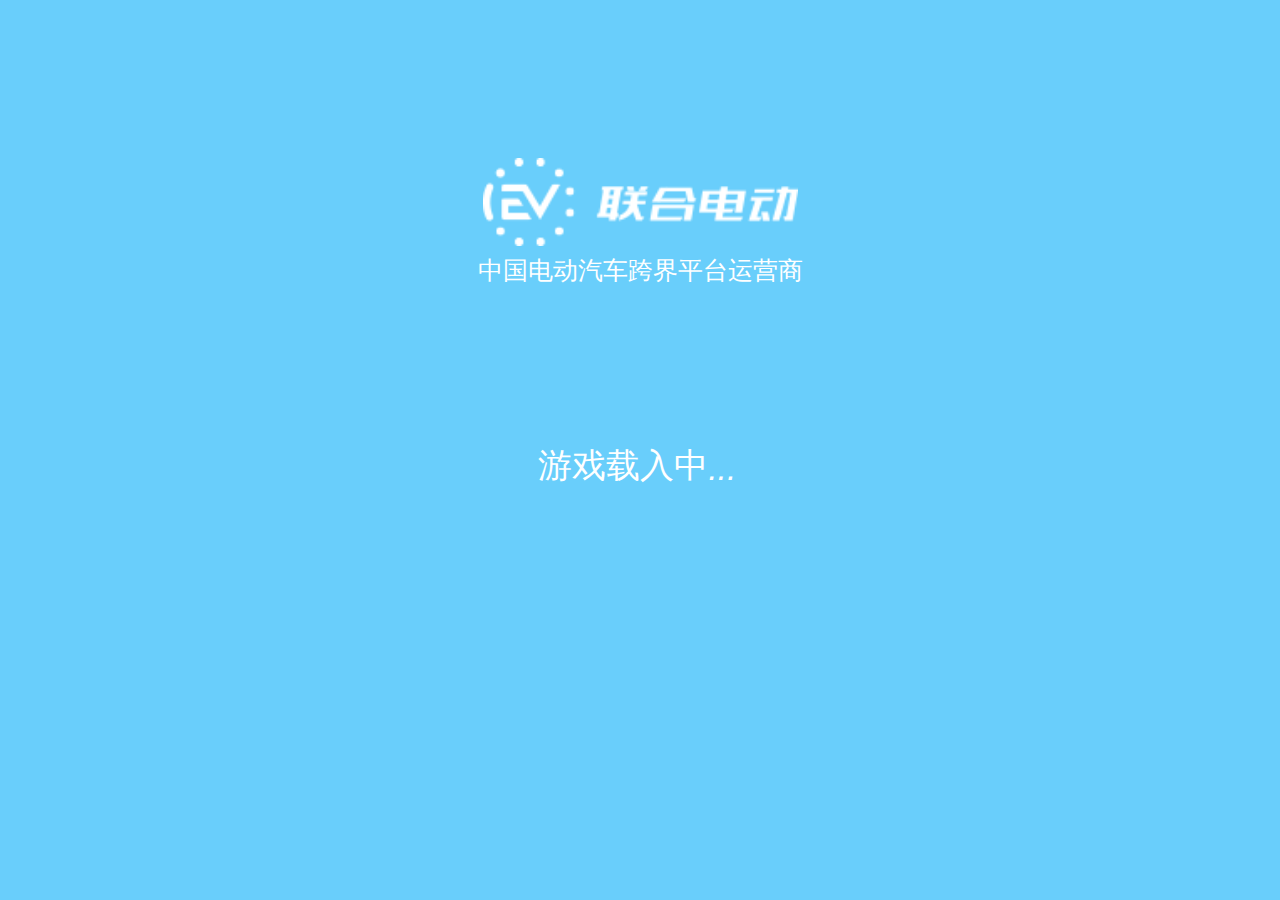
==== index.html @ 429b1b58 "index.html" ====
<!DOCTYPE html>
<html lang="en">
<head>
	<meta charset="UTF-8">
	<meta name="viewport" content="width=device-width, initial-scale=1,maximum-scale=1.0,user-scalable=0">
	<title>平衡木</title>
	<link rel="stylesheet" href="bar_game/css/beam.css?v=3.2">
	<script src="bar_game/js/jquery.min.js"></script>
	<script src="http://res.wx.qq.com/open/js/jweixin-1.0.0.js"></script>
	<script>
		var _hmt = _hmt || [];
	    (function() {
	      var hm = document.createElement("script");
	      hm.src = "//hm.baidu.com/hm.js?08fbff2126b854cf44dd20dcfc7817ad";
	      var s = document.getElementsByTagName("script")[0];
	      s.parentNode.insertBefore(hm, s);
	    })();

	    (function(i,s,o,g,r,a,m){i['GoogleAnalyticsObject']=r;i[r]=i[r]||function(){
	    (i[r].q=i[r].q||[]).push(arguments)},i[r].l=1*new Date();a=s.createElement(o),
	    m=s.getElementsByTagName(o)[0];a.async=1;a.src=g;m.parentNode.insertBefore(a,m)
	    })(window,document,'script','//www.google-analytics.com/analytics.js','ga');

	    ga('create', 'UA-75805547-1', 'auto');
	    ga('send', 'pageview');
	    function trackEvent(category,action,opt_label,opt_value){
	        _hmt.push(['_trackEvent', category, action, opt_label, opt_value]);
	        ga('send', 'event', category, action, opt_label, opt_value);
	    }

		trackEvent('平衡木游戏推广','链接打开数','访问量');

        if (!window.paper) {
            var paperScript = document.createElement('script');
            paperScript.src = "bar_game/js/paper-full.min.js";
            document.head.appendChild(paperScript);
        }
        var this_text = '重温经典系列No.1《平衡木》我们要重温的，也许不仅仅是游戏。';
        var friend_text = '最怀念的不是游戏本身，而是玩游戏的人';
        wx.config({
            debug: false, 

            appId: "{$signPackage['appId']}", // 必填，公众号的唯一标识

            timestamp: "{$signPackage['timestamp']}", // 必填，生成签名的时间戳

            nonceStr: "{$signPackage['nonceStr']}", // 必填，生成签名的随机串

	        signature: "{$signPackage['signature']}", // 必填，签名，见附录1

	        jsApiList: ['onMenuShareTimeline', 'onMenuShareAppMessage'] // 必填，需要使用的JS接口列表，所有JS接口列表见附录2
	    });
	    function share_th(){
	    	wx.ready(function () {
		        wx.onMenuShareAppMessage({
		            title: this_text, // 分享标题
		            desc: friend_text,         
		            link: "http://www.i-ev.com/index.php?m=activity&c=game&a=balance",
		            imgUrl: 'http://www.i-ev.com/statics/game/bar_game/images/blance_200.jpg',
		            type: 'link',
		            dataUrl: '',
		            success: function () {
		                trackEvent('平衡木游戏推广','分享','分享给朋友');
		            },
		            cancel: function () {

		            }

		        });
		        wx.onMenuShareTimeline({
		            title: this_text, // 分享标题
		            link: "http://www.i-ev.com/index.php?m=activity&c=game&a=balance",
		            imgUrl: 'http://www.i-ev.com/statics/game/bar_game/images/blance_200.jpg',
		            success: function () {
		                trackEvent('平衡木游戏推广','分享','分享朋友圈');
		            },
		            cancel: function () {

		            }
		        });
		    });
	    }
	    share_th();
    </script>
</head>
<body>
	<div id="loading">
		<div class="wrap">
			<h2 class="load-logo">
				<img src="bar_game/images/download-logo.png" alt="">
			</h2>
			<p>中国电动汽车跨界平台运营商</p>
			<span class='loadtext'>游戏载入中<span><i>...</i></span></span>
		</div>
	</div>
	<div class="canvas-box">
		<canvas id="canvas" resize stats hidpi="on"></canvas>
	</div>
	<div class="canvas-btn">
		<div class="btn btn-left">
			<!-- <div class="touch"></div> -->
		</div>
		<div class="btn btn-right">
			<!-- <div class="touch"></div> -->
		</div>
	</div>
	<div class="start">
		<div class="start-button">
			<div class="B start-left">
				<img src="bar_game/images/start-btn-btn.png" alt="">
				开始游戏
			</div>
			<div class="B start-right">
				<img src="bar_game/images/ranking-btn-bg.png" alt="">
				排行榜
			</div>
		</div>
	</div>
	<div class="Ranking-List">
		<span class="logo">
			<img src="bar_game/images/logo.png" alt="">
		</span>
		<h2 class="rank-tit">排行榜</h2>
		<div class="rank-me">
			<div class="rank-me-box">
				<div class="list-man">
					<span class="num">暂无</span>
					<span class="man-img">
						<img src="bar_game/images/touxiang.png" alt="">
					</span>
					<span class="man-name">
						暂无
					</span>
				</div>
				<div class="list-time">
					暂无
				</div>
			</div>
		</div>
		<ul class="rank-list"></ul>
		<!-- <div class="rank-banner" style="display: none">
			<img src="bar_game/images/ranking-banner.png" alt="">
			<span class="close-rank-banner"></span>
		</div> -->
		<span class="close-Rank"></span>
	</div>
	<div class="end">
		<div class="end-box">
			<span class="end-time"></span>
			<div class="end-courage">
				不错呦，继续加油哦！！
			</div>
			<div class="end-Ranking">您的最好成绩是<span class="goodtime"></span>" 位列第<span class="goodnum">计算中...</span></div>
			<ul class="three-list"></ul>
			<div class="end-btn">
				<div class="endB Ebtn-left">
					<img src="bar_game/images/share.png" alt="">
					分享
				</div>
				<div class="endB Ebtn-center">
					<img src="bar_game/images/ranking-end-bg.png" alt="">
					排行榜
				</div>
				<div class="endB Ebtn-right">
					<img src="bar_game/images/again-bg.png" alt="">
					重来
				</div>
			</div>
		</div>
		<div class="end-banner" data-falg="true">
			<img src="bar_game/images/ranking-banner.png" alt="">
			<!-- <div class="banner-logo">
				<img src="bar_game/images/JNClogo.png" alt="">
			</div>	
			<p class="banner-tit">聚能充APP</p>
			<p class="banner-text">下载注册送50元电费</p> -->
			<span class="close-endbanner"></span>
		</div>
		<div class="end-banner1" data-falg="true">
			<img src="bar_game/images/end-banner1bg.png" alt="">
			<span class="close-endbanner1"></span>
		</div>
	</div>
	<div class="download active-no">
		<div class="download-box">
			<div class="download-img">
				<img src="bar_game/images/download-banner.png" alt="">
			</div>
			<div class="wushi">
				<img src="bar_game/images/wushiicon.png" alt="">
			</div>
			<h2 class='download-tit'>聚能充</h2>
			<p class="download-text">做贴心的找桩充电APP</p>
			<div class="download-code">
				<div class="code-left">
					<span class="downbtn">
						<a href="http://ju.i-ev.com/index.html?source=downBalanceBeam">下载APP</a>
					</span>
					<div class="downtext">
						扫码关注聚能充公众号<br/>体验便捷式找桩充电服务
						<i></i>
					</div>
				</div>
				<div class="code-right">
					<img src="bar_game/images/JUCgongzhonghao.png" alt="">
				</div>
			</div>
			<span class="download-logo"></span>
			<span class="close-down"></span>
		</div>
	</div>
	<div class="Advertisement active-no">
		<div class="Adver-box">
			<a href="http://www.i-ev.com/huodong/wdopen">
				<img src="bar_game/images/Advertisementbg.png" alt="">
				<span class="close-Adver"></span>
			</a>
		</div>
	</div>
	<div class="ajax-load">
		<img src="bar_game/images/loading.gif" alt="">
	</div>
	<div class="start-footer" data-falg="true">
		<i>关注聚能充公众号即送50元电费</i>
		<span class="close-start-footer"></span>
	</div>
	<div class="start-footer1" data-falg="true">
		<img src="bar_game/images/startfooter1banner.png" alt="">
		<span class="close-start-footer1"></span>
	</div>
	<div class="share-box">
		<img src="bar_game/images/share_shou.png" alt="">
		<p>点击右上角<br/>告诉你的小伙伴们^_^</p>
	</div>
	<div class="rank-baer-open active-no">
			<img src="bar_game/images/rank-banner-cont.png" alt="">
			<!-- <span class="rank-code"></span> -->
			<span class="close-rankopen"></span>
		</div>
	<div class="imglist">
		<img id="wood" src="bar_game/images/wood_bg.png" alt="">
		<img id="bar" src="bar_game/images/bar_bg.png" alt="">
		<img id="pin" src="bar_game/images/pin_circle_bg.png" alt="">
	</div>
</body>
<script>
	;
    (function () {
        var cw = window.innerWidth;
        var $html = document.querySelector('html');
        if (cw > 540) {
            $html.style.fontSize = '33.75px';
        } else {
            $html.style.fontSize = cw * .05 + 'px';
        }
    })(); 
	
</script>
<script type="text/paperscript" canvas="canvas" src="bar_game/js/beam.js?v=2.5"></script>
<script src="bar_game/js/track.js?v=1.3"></script>
</html>
---- bar_game/css/beam.css ----
* {
  margin: 0;
  padding: 0;
  list-style: none;
  box-sizing: border-box;
}
a {
  text-decoration: none;
}
html {
  width: 100%;
  height: 100%;
}
body {
  font-family: 'Helvetica Neue', Helvetica, 'PingFang SC', 'Hiragino Sans GB', 'Microsoft YaHei', Arial, sans-serif;
  background: #e0e0f1;
  width: 100%;
  height: 100%;
  overflow: hidden;
}
img {
  display: block;
  border: none;
}
.imglist {
  background: red;
}
.imglist > img {
  opacity: 0;
}
.canvas-box {
  width: 100%;
  height: 100%;
  overflow: hidden;
}
.loadtext span {
  display: inline-block;
  width: 1rem;
  height: 1rem;
  vertical-align: -0.25rem;
}
.loadtext i {
  display: inline-block;
  width: 1rem;
  height: 1rem;
  float: left;
  line-height: 1;
  text-align: justify;
  overflow: hidden;
  -webkit-animation: dot 1s infinite step-start both;
  animation: dot 1s infinite step-start both;
}
@keyframes dot {
  33% {
    width: 0.2rem;
  }
  66% {
    width: 0.5rem;
  }
}
@-webkit-keyframes dot {
  33% {
    width: 0.2rem;
  }
  66% {
    width: 0.5rem;
  }
}
#loading {
  position: absolute;
  top: 0;
  right: 0;
  bottom: 0;
  left: 0;
  line-height: 3rem;
  text-align: center;
  background: #69cefb;
  display: block;
  z-index: 999;
}
#loading .wrap {
  width: 100%;
  height: 100%;
  position: relative;
}
#loading .load-logo {
  width: 9.33333333rem;
  height: 7.46666667rem;
  padding-top: 4.66666667rem;
  margin: 0 auto;
}
#loading .load-logo img {
  width: 100%;
}
#loading p {
  height: 1.06666667rem;
  line-height: 1.06666667rem;
  text-align: center;
  font-size: 0.74666667rem;
  color: #fff;
}
#loading .loadtext {
  display: block;
  height: 2rem;
  line-height: 2rem;
  text-align: center;
  color: #fff;
  margin-top: 4.26666667rem;
}
.ajax-load {
  position: absolute;
  top: 0;
  bottom: 0;
  left: 0;
  right: 0;
  display: none;
  z-index: 9999;
}
.ajax-load img {
  display: block;
  width: 3rem;
  position: absolute;
  top: 0;
  bottom: 0;
  left: 0;
  right: 0;
  margin: auto;
}
.imglist {
  width: 0;
  height: 0;
  opacity: 0;
  overflow: hidden;
}
.canvas-btn {
  width: 15.46666667rem;
  height: 6.13333333rem;
  position: absolute;
  bottom: 4.26666667rem;
  left: 50%;
  margin-left: -7.73333333rem;
}
.canvas-btn .btn {
  width: 6.13333333rem;
  height: 6.13333333rem;
}
.canvas-btn .btn .touch {
  width: 100%;
  height: 100%;
}
.canvas-btn .btn.btn-left {
  float: left;
  background: url(../images/btn-left-bg.png) no-repeat center center / contain;
}
.canvas-btn .btn.btn-right {
  float: right;
  background: url(../images/btn-right-bg.png) no-repeat center center / contain;
}
/*开始游戏*/
.start {
  position: absolute;
  top: 0;
  left: 0;
  right: 0;
  bottom: 0;
  display: none;
  z-index: 7;
  background: url(../images/start-bg.png) no-repeat center center / cover;
}
.start .start-button {
  width: 12.8rem;
  height: 6.4rem;
  position: absolute;
  bottom: 4.26666667rem;
  left: 50%;
  color: #fff;
  margin-left: -6.4rem;
}
.start .start-button .B {
  width: 4.8rem;
  height: 100%;
  text-align: center;
  padding-top: 4.8rem;
  float: left;
  position: relative;
}
.start .start-button .B > img {
  display: block;
  width: 100%;
  position: absolute;
  top: 0;
  left: 0;
}
.start .start-button .B.start-right {
  float: right;
}
.start-footer {
  width: 100%;
  height: 2.61333333rem;
  background: #3e8dd9;
  position: absolute;
  bottom: 0;
  color: #fff;
  z-index: 6;
  text-align: center;
  line-height: 2.61333333rem;
  font-size: 1.12rem;
}
.start-footer .close-start-footer {
  display: block;
  width: 1.06666667rem;
  height: 1.06666667rem;
  background: url(../images/start-footer-close.png) no-repeat center center / contain;
  position: absolute;
  right: 0.53333333rem;
  top: 0.53333333rem;
}
.start-footer1 {
  width: 100%;
  height: 2.61333333rem;
  position: absolute;
  bottom: 0;
  z-index: 6;
  display: none;
}
.start-footer1 > img {
  display: block;
  width: 100%;
}
.start-footer1 .close-start-footer1 {
  display: block;
  width: 1.06666667rem;
  height: 1.06666667rem;
  background: url(../images/start-footer-close.png) no-repeat center center / contain;
  position: absolute;
  right: 0.53333333rem;
  top: 0.53333333rem;
}
.end {
  position: absolute;
  top: 0;
  right: 0;
  left: 0;
  bottom: 0;
  background: rgba(0, 0, 0, 0.6);
  display: none;
  z-index: 8;
}
.end .end-box {
  width: 16rem;
  height: 21.33333333rem;
  background: #fff;
  border-radius: 0.16rem;
  position: absolute;
  top: 3rem;
  right: 0;
  left: 0;
  margin: auto;
  padding-top: 4.53333333rem;
}
.end .end-box .end-time {
  display: block;
  width: 9.33333333rem;
  height: 4rem;
  background: #ff5150;
  border-radius: 0.13333333rem;
  position: absolute;
  top: -0.4rem;
  left: 3.33333333rem;
  text-align: center;
  line-height: 4rem;
  font-size: 2.66666667rem;
  color: #fff;
}
.end .end-box .end-Ranking {
  width: 100%;
  height: 2.66666667rem;
  line-height: 2.66666667rem;
  font-size: 0.96rem;
  color: #ff5150;
  text-align: center;
}
.end .end-box .end-courage {
  width: 100%;
  height: 1.33333333rem;
  line-height: 1.33333333rem;
  font-size: 1.06666667rem;
  color: #ff5150;
  text-align: center;
  display: none;
}
.end .end-box .three-list {
  padding: 0 0.8rem;
  margin-top: 0.26666667rem;
}
.end .end-box .three-list li {
  width: 100%;
  height: 2.66666667rem;
  border-bottom: 1px solid #ececec;
  padding: 0.26666667rem 0 0.26666667rem 1.86666667rem;
}
.end .end-box .three-list li .list-man {
  width: 8.8rem;
  height: 2.13333333rem;
  border-right: 1px solid #ececec;
  float: left;
}
.end .end-box .three-list li .list-man .man-img {
  display: block;
  width: 2.13333333rem;
  height: 2.13333333rem;
  border-radius: 50%;
  overflow: hidden;
  float: left;
}
.end .end-box .three-list li .list-man .man-img img {
  display: block;
  width: 100%;
}
.end .end-box .three-list li .list-man .man-name {
  width: 6.5rem;
  height: 100%;
  line-height: 2.13333333rem;
  float: left;
  color: #999;
  padding-left: 0.53333333rem;
  font-size: 0.96rem;
  display: block;
  white-space: nowrap;
  overflow: hidden;
  text-overflow: ellipsis;
}
.end .end-box .three-list li .list-time {
  width: 3.46666667rem;
  height: 100%;
  font-size: 1.06666667rem;
  color: #ff5150;
  float: right;
  line-height: 2.13333333rem;
  text-align: center;
}
.end .end-box .three-list li:nth-of-type(1) {
  background: url(../images/number1.png) no-repeat left center / 1.33333333rem 1.73333333rem;
}
.end .end-box .three-list li:nth-of-type(2) {
  background: url(../images/number2.png) no-repeat left center / 1.33333333rem 1.73333333rem;
}
.end .end-box .three-list li:nth-of-type(3) {
  background: url(../images/number3.png) no-repeat left center / 1.33333333rem 1.73333333rem;
}
.end .end-box .end-btn {
  width: 12.26666667rem;
  height: 4.26666667rem;
  position: absolute;
  bottom: 0.53333333rem;
  left: 50%;
  margin-left: -6.13333333rem;
}
.end .end-box .end-btn .endB {
  width: 2.93333333rem;
  height: 100%;
  padding-top: 3.2rem;
  text-align: center;
  position: relative;
  float: left;
  font-size: 0.8rem;
}
.end .end-box .end-btn .endB img {
  display: block;
  width: 100%;
  position: absolute;
  top: 0;
  left: 0;
  color: 666;
}
.end .end-box .end-btn .endB.Ebtn-center {
  margin: 0 1.73333333rem;
}
.end .end-banner {
  width: 100%;
  height: 5.22666667rem;
  background: #69cefb;
  position: absolute;
  bottom: 0;
  left: 0;
  line-height: 5.22666667rem;
  color: #fff;
  padding-left: 6.13333333rem;
}
.end .end-banner > img {
  display: block;
  width: 100%;
  position: absolute;
  left: 0;
  top: 0;
}
.end .end-banner .banner-logo {
  width: 5.28rem;
  height: 100%;
  position: absolute;
  top: 0;
  left: 0;
  background: rgba(255, 255, 255, 0.3);
}
.end .end-banner .banner-logo img {
  width: 3.81333333rem;
  position: absolute;
  top: 0;
  right: 0;
  bottom: 0;
  left: 0;
  margin: auto;
}
.end .end-banner .banner-tit {
  height: 2.66666667rem;
  line-height: 1.33333333rem;
  width: 100%;
  padding-top: 1.06666667rem;
  font-size: 1.70666667rem;
}
.end .end-banner .banner-text {
  line-height: 2.13333333rem;
}
.end .end-banner .close-endbanner {
  display: block;
  width: 1.33333333rem;
  height: 1.33333333rem;
  background: url(../images/start-footer-close.png) no-repeat center center / contain;
  position: absolute;
  right: 0.53333333rem;
  top: 0.53333333rem;
  z-index: 9;
}
.end .end-banner1 {
  width: 100%;
  height: 5.22666667rem;
  position: absolute;
  bottom: 0;
  left: 0;
  display: none;
}
.end .end-banner1 > img {
  display: block;
  width: 100%;
}
.end .end-banner1 .close-endbanner1 {
  display: block;
  width: 1.33333333rem;
  height: 1.33333333rem;
  background: url(../images/start-footer-close.png) no-repeat center center / contain;
  position: absolute;
  right: 0.53333333rem;
  top: 0.53333333rem;
  z-index: 9;
}
.Ranking-List {
  position: absolute;
  top: 0;
  right: 0;
  bottom: 0;
  left: 0;
  background: #ebebf5;
  display: none;
  z-index: 99;
  padding: 1.22666667rem 1.2rem 0;
}
.Ranking-List .logo {
  display: block;
  width: 6rem;
  height: 1.33333333rem;
  margin: 0 auto;
}
.Ranking-List .logo img {
  width: 100%;
}
.Ranking-List .rank-tit {
  width: 10.66666667rem;
  height: 2.13333333rem;
  line-height: 2.13333333rem;
  padding-left: 4.16rem;
  margin: 0.26666667rem auto 0;
  font-size: 1.28rem;
  color: #fff;
  font-weight: 400;
  background: url(../images/rank_titbg.png) no-repeat center center / contain;
}
.Ranking-List .rank-me {
  width: 100%;
  height: 3.89333333rem;
  background: #f6f6f6;
  margin-top: 0.93333333rem;
  padding: 0 1.33333333rem;
}
.Ranking-List .rank-me-box {
  width: 100%;
  height: 100%;
  padding: 0.66666667rem 0 0.66666667rem 1.86666667rem;
  position: relative;
}
.Ranking-List .rank-me-box .list-man {
  width: 9.06666667rem;
  height: 2.13333333rem;
  border-right: 1px solid #ececec;
  float: left;
}
.Ranking-List .rank-me-box .list-man .num {
  display: block;
  width: 1.86666667rem;
  height: 100%;
  text-align: center;
  line-height: 3.46666667rem;
  font-size: 0.85333333rem;
  color: #ff5150;
  position: absolute;
  left: 0;
  top: 0;
}
.Ranking-List .rank-me-box .list-man .man-img {
  display: block;
  width: 2.13333333rem;
  height: 2.13333333rem;
  border-radius: 50%;
  overflow: hidden;
  float: left;
}
.Ranking-List .rank-me-box .list-man .man-img img {
  display: block;
  width: 100%;
}
.Ranking-List .rank-me-box .list-man .man-name {
  width: 6.5rem;
  height: 100%;
  line-height: 2.13333333rem;
  float: left;
  color: #999;
  padding-left: 0.53333333rem;
  font-size: 0.96rem;
  display: block;
  white-space: nowrap;
  overflow: hidden;
  text-overflow: ellipsis;
}
.Ranking-List .rank-me-box .list-time {
  width: 3.46666667rem;
  height: 100%;
  font-size: 1.06666667rem;
  color: #ff5150;
  float: right;
  line-height: 2.13333333rem;
  text-align: center;
}
.Ranking-List .rank-list {
  width: 100%;
  height: 18.93333333rem;
  margin-top: 2px;
  background: #fff;
  padding: 0 1.33333333rem;
  overflow: auto;
}
.Ranking-List .rank-list li {
  height: 3.46666667rem;
  border-bottom: 1px solid #ececec;
  padding: 0.66666667rem 0 0.66666667rem 1.86666667rem;
  position: relative;
}
.Ranking-List .rank-list li .num {
  display: block;
  width: 1.86666667rem;
  height: 100%;
  text-align: center;
  line-height: 3.46666667rem;
  font-size: 0.85333333rem;
  color: #333;
  position: absolute;
  left: 0;
  top: 0;
}
.Ranking-List .rank-list li .list-man {
  width: 9.06666667rem;
  height: 2.13333333rem;
  border-right: 1px solid #ececec;
  float: left;
}
.Ranking-List .rank-list li .list-man .man-img {
  display: block;
  width: 2.13333333rem;
  height: 2.13333333rem;
  border-radius: 50%;
  overflow: hidden;
  float: left;
}
.Ranking-List .rank-list li .list-man .man-img img {
  display: block;
  width: 100%;
}
.Ranking-List .rank-list li .list-man .man-name {
  width: 6.5rem;
  height: 100%;
  line-height: 2.13333333rem;
  float: left;
  color: #999;
  padding-left: 0.53333333rem;
  font-size: 0.96rem;
  display: block;
  white-space: nowrap;
  overflow: hidden;
  text-overflow: ellipsis;
}
.Ranking-List .rank-list li .list-time {
  width: 3.46666667rem;
  height: 100%;
  font-size: 1.06666667rem;
  color: #ff5150;
  float: right;
  line-height: 2.13333333rem;
  text-align: center;
}
.Ranking-List .rank-list li:nth-of-type(1) {
  background: url(../images/number1.png) no-repeat 0.26666667rem center / 1.33333333rem 1.73333333rem;
}
.Ranking-List .rank-list li:nth-of-type(1) .num {
  display: none;
}
.Ranking-List .rank-list li:nth-of-type(2) {
  background: url(../images/number2.png) no-repeat 0.26666667rem center / 1.33333333rem 1.73333333rem;
}
.Ranking-List .rank-list li:nth-of-type(2) .num {
  display: none;
}
.Ranking-List .rank-list li:nth-of-type(3) {
  background: url(../images/number3.png) no-repeat 0.26666667rem center / 1.33333333rem 1.73333333rem;
}
.Ranking-List .rank-list li:nth-of-type(3) .num {
  display: none;
}
.Ranking-List .close-Rank {
  display: block;
  width: 1.33333333rem;
  height: 1.33333333rem;
  background: url(../images/ranking_close-bg.png) no-repeat center center / contain;
  position: absolute;
  top: 0.53333333rem;
  right: 0.53333333rem;
}
.Advertisement {
  position: absolute;
  top: 0;
  right: 0;
  bottom: 0;
  left: 0;
  background: rgba(0, 0, 0, 0.6);
  z-index: 9;
}
.Advertisement .Adver-box {
  width: 17.92rem;
  height: 29.49333333rem;
  position: absolute;
  top: 0;
  right: 0;
  bottom: 0;
  left: 0;
  margin: auto;
  background: url(../images/Advertisementbg.png) no-repeat center center / contain;
}
.Advertisement .Adver-box a {
  display: block;
  width: 100%;
  height: 100%;
  position: relative;
}
.Advertisement .Adver-box a > img {
  display: block;
  width: 100%;
}
.Advertisement .Adver-box a .close-Adver {
  display: block;
  width: 1.33333333rem;
  height: 1.33333333rem;
  position: absolute;
  top: 0.5rem;
  right: 0.5rem;
  background: url(../images/close-down.png) no-repeat center center / contain;
}
.download {
  position: absolute;
  top: 0;
  right: 0;
  bottom: 0;
  left: 0;
  background: rgba(0, 0, 0, 0.6);
  z-index: 9;
}
.download .download-box {
  width: 17.92rem;
  height: 29.49333333rem;
  background-color: #69cefb;
  position: absolute;
  top: 0;
  right: 0;
  bottom: 0;
  left: 0;
  margin: auto;
}
.download .download-box .download-img {
  width: 15.12rem;
  height: 13.30666667rem;
  margin: 1.33333333rem auto;
}
.download .download-box .download-img img {
  width: 100%;
}
.download .download-box .wushi {
  width: 5.70666667rem;
  height: 5.70666667rem;
  position: absolute;
  top: 1.2rem;
  right: 2.4rem;
}
.download .download-box .wushi img {
  display: block;
  width: 100%;
}
.download .download-box .download-tit {
  height: 1.6rem;
  line-height: 1.6rem;
  text-align: center;
  color: #fff;
  font-weight: 400;
  font-size: 1.92rem;
}
.download .download-box .download-text {
  text-align: center;
  color: #fff;
  font-size: 1.28rem;
}
.download .download-box .download-code {
  width: 16.74666667rem;
  height: 7.2rem;
  background: rgba(255, 255, 255, 0.2);
  border-radius: 0.13333333rem;
  margin: 0.53333333rem auto 0;
  padding: 0.53333333rem 0.26666667rem;
}
.download .download-box .download-code .code-left {
  width: 9.86666667rem;
  height: 100%;
  float: left;
}
.download .download-box .download-code .code-left .downbtn {
  display: block;
  height: 2.4rem;
  line-height: 2.4rem;
  border-radius: 0.16rem;
  font-size: 1.28rem;
  position: relative;
  color: #25bbff;
  background: url(../images/downloadbtn.png) no-repeat center center / contain;
  margin-top: 1.2rem;
}
.download .download-box .download-code .code-left .downbtn a {
  display: block;
  width: 100%;
  height: 100%;
  position: absolute;
  top: 0;
  left: 0;
  color: #25bbff;
  padding-left: 3.46666667rem;
}
.download .download-box .download-code .code-left .downtext {
  text-align: right;
  font-size: 0.64rem;
  color: #666;
  margin-top: 0.53333333rem;
  position: relative;
  padding-right: 0.48rem;
  line-height: 0.8rem;
}
.download .download-box .download-code .code-left .downtext i {
  display: block;
  width: 0.42666667rem;
  height: 0.53333333rem;
  background: url(../images/arrowright.png) no-repeat center center / contain;
  position: absolute;
  top: 0.16rem;
  right: 0;
}
.download .download-box .download-code .code-right {
  width: 6rem;
  height: 100%;
  float: right;
}
.download .download-box .download-code .code-right img {
  width: 100%;
}
.download .download-box .download-logo {
  display: block;
  width: 5.01333333rem;
  height: 1.41333333rem;
  background: url(../images/download-logo.png) no-repeat center center / contain;
  margin: 0.53333333rem auto 0;
}
.download .close-down {
  display: block;
  width: 1.33333333rem;
  height: 1.33333333rem;
  position: absolute;
  top: 0.5rem;
  right: 0.5rem;
  background: url(../images/close-down.png) no-repeat center center / contain;
}
.share-box {
  position: absolute;
  top: 0;
  right: 0;
  bottom: 0;
  left: 0;
  background: rgba(0, 0, 0, 0.7);
  z-index: 99;
  display: none;
}
.share-box > img {
  display: block;
  width: 4.72rem;
  height: 9.89333333rem;
  position: absolute;
  top: 0.53333333rem;
  right: 0.53333333rem;
}
.share-box > p {
  width: 100%;
  height: 5rem;
  text-align: center;
  font-size: 1.06666667rem;
  color: #fff;
  line-height: 2rem;
  position: absolute;
  top: 0;
  right: 0;
  bottom: 0;
  left: 0;
  margin: auto;
}
.rank-banner {
  width: 100%;
  height: 5.22666667rem;
  position: absolute;
  left: 0;
  bottom: 0;
}
.rank-banner img {
  display: block;
  width: 100%;
}
.rank-banner .close-rank-banner {
  display: block;
  width: 1.3rem;
  height: 1.3rem;
  background: url(../images/start-footer-close.png) no-repeat center center / contain;
  position: absolute;
  right: 0.53333333rem;
  top: 0.53333333rem;
}
.rank-baer-open {
  position: absolute;
  top: 0;
  bottom: 0;
  left: 0;
  right: 0;
  background: rgba(0, 0, 0, 0.8);
  z-index: 99;
}
.rank-baer-open img {
  display: block;
  width: 12.66666667rem;
  position: absolute;
  top: 0;
  left: 0;
  right: 0;
  bottom: 0;
  margin: auto;
}
.rank-baer-open .close-rankopen {
  display: block;
  width: 1.33333333rem;
  height: 1.33333333rem;
  position: absolute;
  top: 1.86666667rem;
  right: 1.6rem;
  background: url(../images/close-down.png) no-repeat center center / contain;
}
.active {
  -webkit-animation: downl .2s ease;
  animation: downl .2s ease;
}
.active-no {
  -webkit-transform: scale(0, 0);
  transform: scale(0, 0);
}
@keyframes shoustart {
  0% {
    left: 1.6rem;
    transform: scale(1, 1);
  }
  10%,
  40% {
    left: 1.6rem;
    transform: scale(1.1, 1.1);
  }
  90% {
    left: 6.66666667rem;
    transform: scale(1.1, 1.1);
  }
  100% {
    left: 6.66666667rem;
    transform: scale(1, 1);
  }
}
@-webkit-keyframes shoustart {
  0% {
    left: 1.6rem;
    -webkit-transform: scale(1.1, 1.1);
  }
  10%,
  40% {
    left: 1.6rem;
    -webkit-transform: scale(1, 1);
  }
  90% {
    left: 6.66666667rem;
    -webkit-transform: scale(1.1, 1.1);
  }
  100% {
    left: 6.66666667rem;
    -webkit-transform: scale(1, 1);
  }
}
@keyframes qiu {
  0% {
    left: 50%;
  }
  30%,
  70% {
    left: 30%;
  }
  100% {
    left: 50%;
  }
}
@-webkit-keyframes qiu {
  0% {
    left: 50%;
  }
  30%,
  70% {
    left: 30%;
  }
  100% {
    left: 50%;
  }
}
@keyframes downl {
  0% {
    transform: scale(0, 0);
  }
  80% {
    transform: scale(1.1, 1.1);
  }
  100% {
    transform: scale(1, 1);
  }
}
@-webkit-keyframes downl {
  0% {
    -webkit-transform: scale(0, 0);
  }
  80% {
    -webkit-transform: scale(1.1, 1.1);
  }
  100% {
    -webkit-transform: scale(1, 1);
  }
}
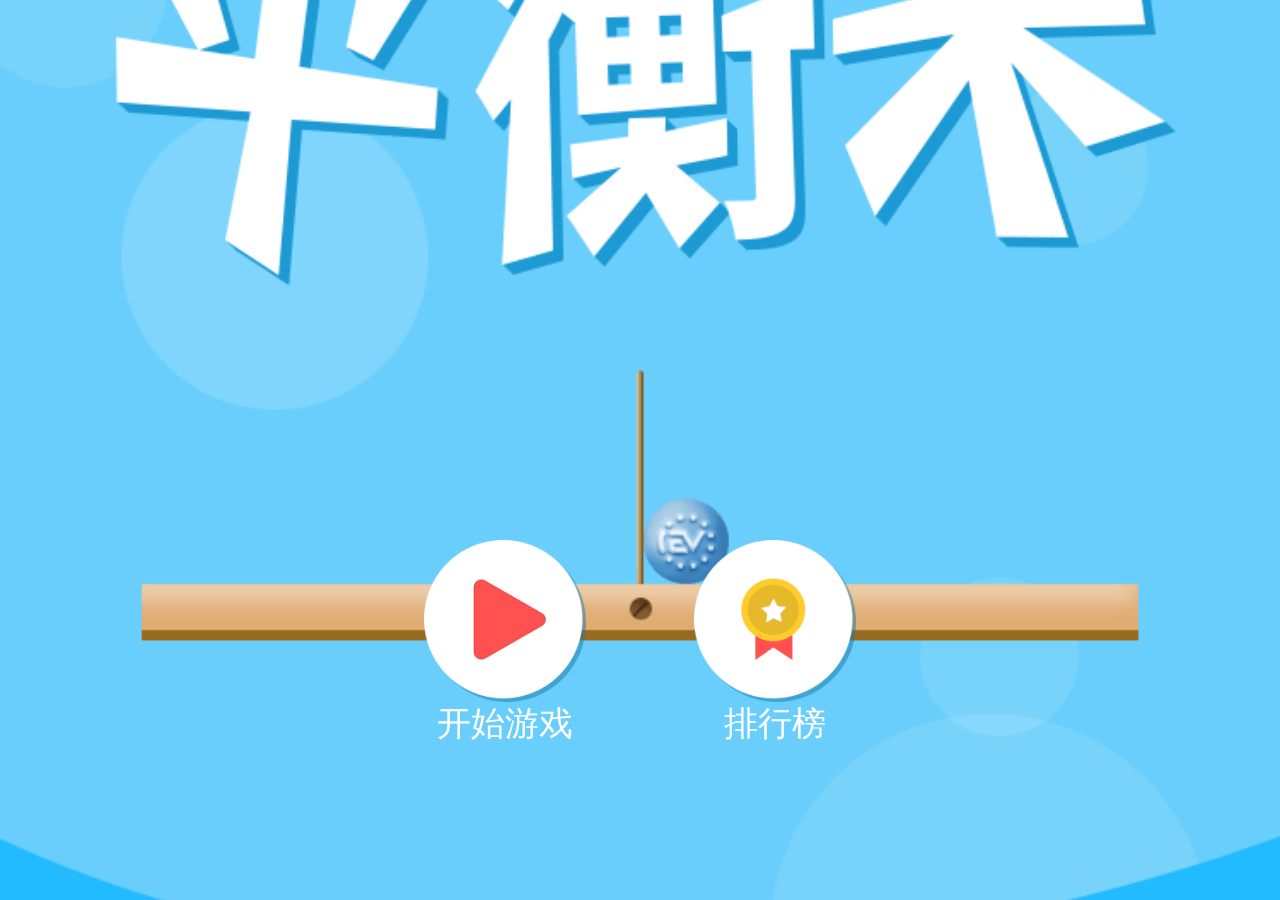
==== commit a2f8a295: "6" ====
--- a/index.html
+++ b/index.html
@@ -4,83 +4,83 @@
 	<meta charset="UTF-8">
 	<meta name="viewport" content="width=device-width, initial-scale=1,maximum-scale=1.0,user-scalable=0">
 	<title>平衡木</title>
-	<link rel="stylesheet" href="bar_game/css/beam.css?v=3.2">
+	<link rel="stylesheet" href="bar_game/css/beam.css">
 	<script src="bar_game/js/jquery.min.js"></script>
-	<script src="http://res.wx.qq.com/open/js/jweixin-1.0.0.js"></script>
+	<!-- <script src="http://res.wx.qq.com/open/js/jweixin-1.0.0.js"></script> -->
 	<script>
-		var _hmt = _hmt || [];
-	    (function() {
-	      var hm = document.createElement("script");
-	      hm.src = "//hm.baidu.com/hm.js?08fbff2126b854cf44dd20dcfc7817ad";
-	      var s = document.getElementsByTagName("script")[0];
-	      s.parentNode.insertBefore(hm, s);
-	    })();
-
-	    (function(i,s,o,g,r,a,m){i['GoogleAnalyticsObject']=r;i[r]=i[r]||function(){
-	    (i[r].q=i[r].q||[]).push(arguments)},i[r].l=1*new Date();a=s.createElement(o),
-	    m=s.getElementsByTagName(o)[0];a.async=1;a.src=g;m.parentNode.insertBefore(a,m)
-	    })(window,document,'script','//www.google-analytics.com/analytics.js','ga');
-
-	    ga('create', 'UA-75805547-1', 'auto');
-	    ga('send', 'pageview');
-	    function trackEvent(category,action,opt_label,opt_value){
-	        _hmt.push(['_trackEvent', category, action, opt_label, opt_value]);
-	        ga('send', 'event', category, action, opt_label, opt_value);
-	    }
-
-		trackEvent('平衡木游戏推广','链接打开数','访问量');
+		// var _hmt = _hmt || [];
+	 //    (function() {
+	 //      var hm = document.createElement("script");
+	 //      hm.src = "//hm.baidu.com/hm.js?08fbff2126b854cf44dd20dcfc7817ad";
+	 //      var s = document.getElementsByTagName("script")[0];
+	 //      s.parentNode.insertBefore(hm, s);
+	 //    })();
+
+	 //    (function(i,s,o,g,r,a,m){i['GoogleAnalyticsObject']=r;i[r]=i[r]||function(){
+	 //    (i[r].q=i[r].q||[]).push(arguments)},i[r].l=1*new Date();a=s.createElement(o),
+	 //    m=s.getElementsByTagName(o)[0];a.async=1;a.src=g;m.parentNode.insertBefore(a,m)
+	 //    })(window,document,'script','//www.google-analytics.com/analytics.js','ga');
+
+	 //    ga('create', 'UA-75805547-1', 'auto');
+	 //    ga('send', 'pageview');
+	 //    function trackEvent(category,action,opt_label,opt_value){
+	 //        _hmt.push(['_trackEvent', category, action, opt_label, opt_value]);
+	 //        ga('send', 'event', category, action, opt_label, opt_value);
+	 //    }
+
+		// trackEvent('平衡木游戏推广','链接打开数','访问量');
 
         if (!window.paper) {
             var paperScript = document.createElement('script');
             paperScript.src = "bar_game/js/paper-full.min.js";
             document.head.appendChild(paperScript);
         }
-        var this_text = '重温经典系列No.1《平衡木》我们要重温的，也许不仅仅是游戏。';
-        var friend_text = '最怀念的不是游戏本身，而是玩游戏的人';
-        wx.config({
-            debug: false, 
-
-            appId: "{$signPackage['appId']}", // 必填，公众号的唯一标识
-
-            timestamp: "{$signPackage['timestamp']}", // 必填，生成签名的时间戳
-
-            nonceStr: "{$signPackage['nonceStr']}", // 必填，生成签名的随机串
-
-	        signature: "{$signPackage['signature']}", // 必填，签名，见附录1
-
-	        jsApiList: ['onMenuShareTimeline', 'onMenuShareAppMessage'] // 必填，需要使用的JS接口列表，所有JS接口列表见附录2
-	    });
-	    function share_th(){
-	    	wx.ready(function () {
-		        wx.onMenuShareAppMessage({
-		            title: this_text, // 分享标题
-		            desc: friend_text,         
-		            link: "http://www.i-ev.com/index.php?m=activity&c=game&a=balance",
-		            imgUrl: 'http://www.i-ev.com/statics/game/bar_game/images/blance_200.jpg',
-		            type: 'link',
-		            dataUrl: '',
-		            success: function () {
-		                trackEvent('平衡木游戏推广','分享','分享给朋友');
-		            },
-		            cancel: function () {
-
-		            }
-
-		        });
-		        wx.onMenuShareTimeline({
-		            title: this_text, // 分享标题
-		            link: "http://www.i-ev.com/index.php?m=activity&c=game&a=balance",
-		            imgUrl: 'http://www.i-ev.com/statics/game/bar_game/images/blance_200.jpg',
-		            success: function () {
-		                trackEvent('平衡木游戏推广','分享','分享朋友圈');
-		            },
-		            cancel: function () {
-
-		            }
-		        });
-		    });
-	    }
-	    share_th();
+     //    var this_text = '重温经典系列No.1《平衡木》我们要重温的，也许不仅仅是游戏。';
+     //    var friend_text = '最怀念的不是游戏本身，而是玩游戏的人';
+     //    wx.config({
+     //        debug: false, 
+
+     //        appId: "{$signPackage['appId']}", // 必填，公众号的唯一标识
+
+     //        timestamp: "{$signPackage['timestamp']}", // 必填，生成签名的时间戳
+
+     //        nonceStr: "{$signPackage['nonceStr']}", // 必填，生成签名的随机串
+
+	    //     signature: "{$signPackage['signature']}", // 必填，签名，见附录1
+
+	    //     jsApiList: ['onMenuShareTimeline', 'onMenuShareAppMessage'] // 必填，需要使用的JS接口列表，所有JS接口列表见附录2
+	    // });
+	    // function share_th(){
+	    // 	wx.ready(function () {
+		   //      wx.onMenuShareAppMessage({
+		   //          title: this_text, // 分享标题
+		   //          desc: friend_text,         
+		   //          link: "http://www.i-ev.com/index.php?m=activity&c=game&a=balance",
+		   //          imgUrl: 'http://www.i-ev.com/statics/game/bar_game/images/blance_200.jpg',
+		   //          type: 'link',
+		   //          dataUrl: '',
+		   //          success: function () {
+		   //              trackEvent('平衡木游戏推广','分享','分享给朋友');
+		   //          },
+		   //          cancel: function () {
+
+		   //          }
+
+		   //      });
+		   //      wx.onMenuShareTimeline({
+		   //          title: this_text, // 分享标题
+		   //          link: "http://www.i-ev.com/index.php?m=activity&c=game&a=balance",
+		   //          imgUrl: 'http://www.i-ev.com/statics/game/bar_game/images/blance_200.jpg',
+		   //          success: function () {
+		   //              trackEvent('平衡木游戏推广','分享','分享朋友圈');
+		   //          },
+		   //          cancel: function () {
+
+		   //          }
+		   //      });
+		   //  });
+	    // }
+	    // share_th();
     </script>
 </head>
 <body>
@@ -147,10 +147,10 @@
 	<div class="end">
 		<div class="end-box">
 			<span class="end-time"></span>
-			<div class="end-courage">
+			<div class="end-courage" style="display: block">
 				不错呦，继续加油哦！！
 			</div>
-			<div class="end-Ranking">您的最好成绩是<span class="goodtime"></span>" 位列第<span class="goodnum">计算中...</span></div>
+			<!-- <div class="end-Ranking">您的最好成绩是<span class="goodtime"></span>" 位列第<span class="goodnum">计算中...</span></div> -->
 			<ul class="three-list"></ul>
 			<div class="end-btn">
 				<div class="endB Ebtn-left">
@@ -256,6 +256,6 @@
     })(); 
 	
 </script>
-<script type="text/paperscript" canvas="canvas" src="bar_game/js/beam.js?v=2.5"></script>
-<script src="bar_game/js/track.js?v=1.3"></script>
+<script type="text/paperscript" canvas="canvas" src="bar_game/js/beam.js"></script>
+<!-- <script src="bar_game/js/track.js?v=1.3"></script> -->
 </html>